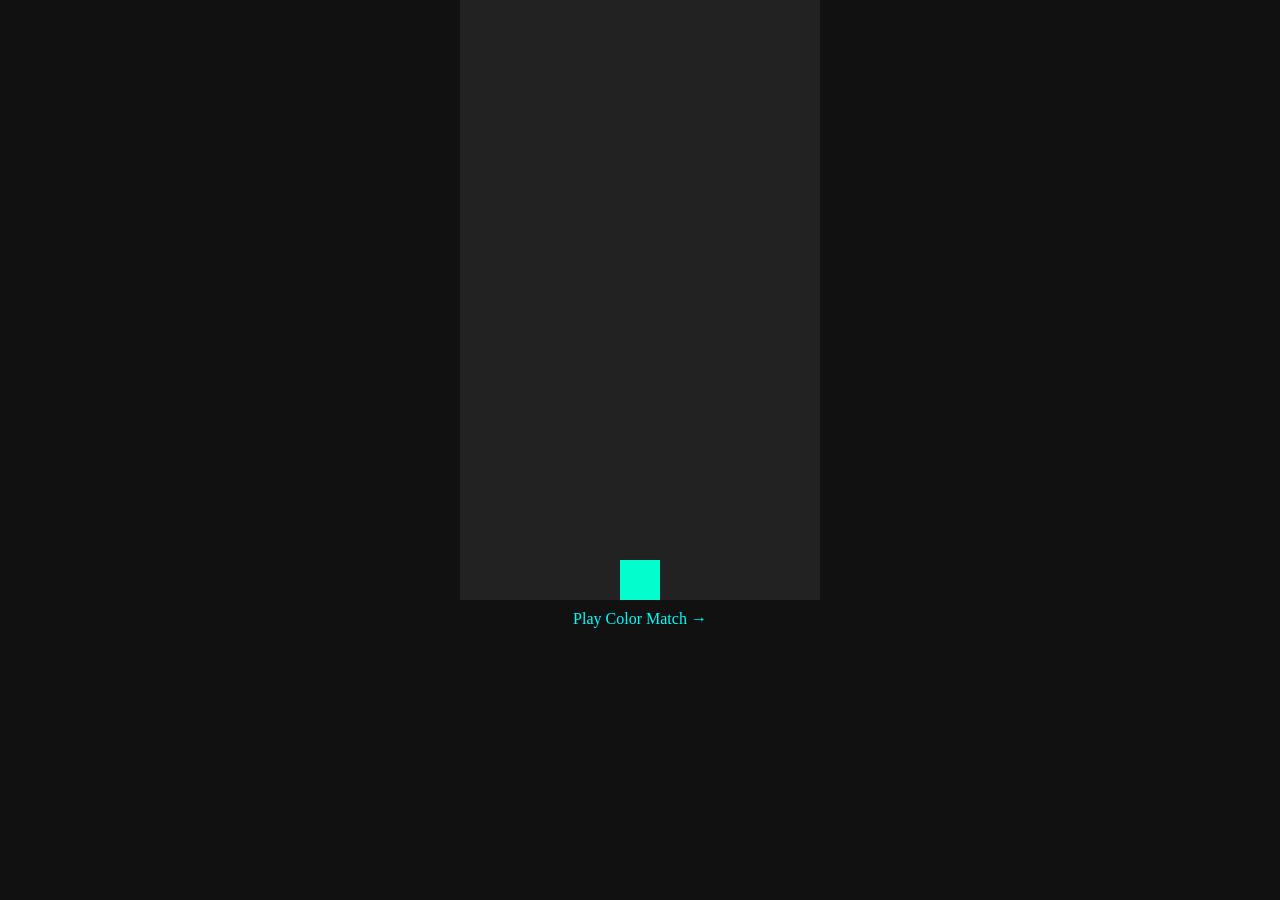
==== index.html @ d31fa73e "first commit" ====
<!DOCTYPE html>
<html>

<head>
    <title>Tap Jump Game</title>
    <style>
        body {
            margin: 0;
            overflow: hidden;
            background: #111;
        }

        canvas {
            display: block;
            margin: auto;
            background: #222;
        }
    </style>
</head>

<body>
    <canvas id="game"></canvas>
    <p style="text-align:center;color:#fff;margin:10px 0;"><a href="new.html" style="color:#0ff;text-decoration:none;">Play Color Match →</a></p>

    <script>
        const canvas = document.getElementById("game");
        const ctx = canvas.getContext("2d");

        canvas.width = 360;
        canvas.height = 600;

        let player = { x: 160, y: 500, w: 40, h: 40, dy: 0 };
        let gravity = 0.8;
        let jump = -12;
        let ground = 560;

        document.addEventListener("click", () => {
            if (player.y >= ground) player.dy = jump;
        });

        function gameLoop() {
            ctx.clearRect(0, 0, canvas.width, canvas.height);

            player.dy += gravity;
            player.y += player.dy;

            if (player.y > ground) {
                player.y = ground;
                player.dy = 0;
            }

            ctx.fillStyle = "#00ffcc";
            ctx.fillRect(player.x, player.y, player.w, player.h);

            requestAnimationFrame(gameLoop);
        }

        gameLoop();
    </script>
</body>

</html>
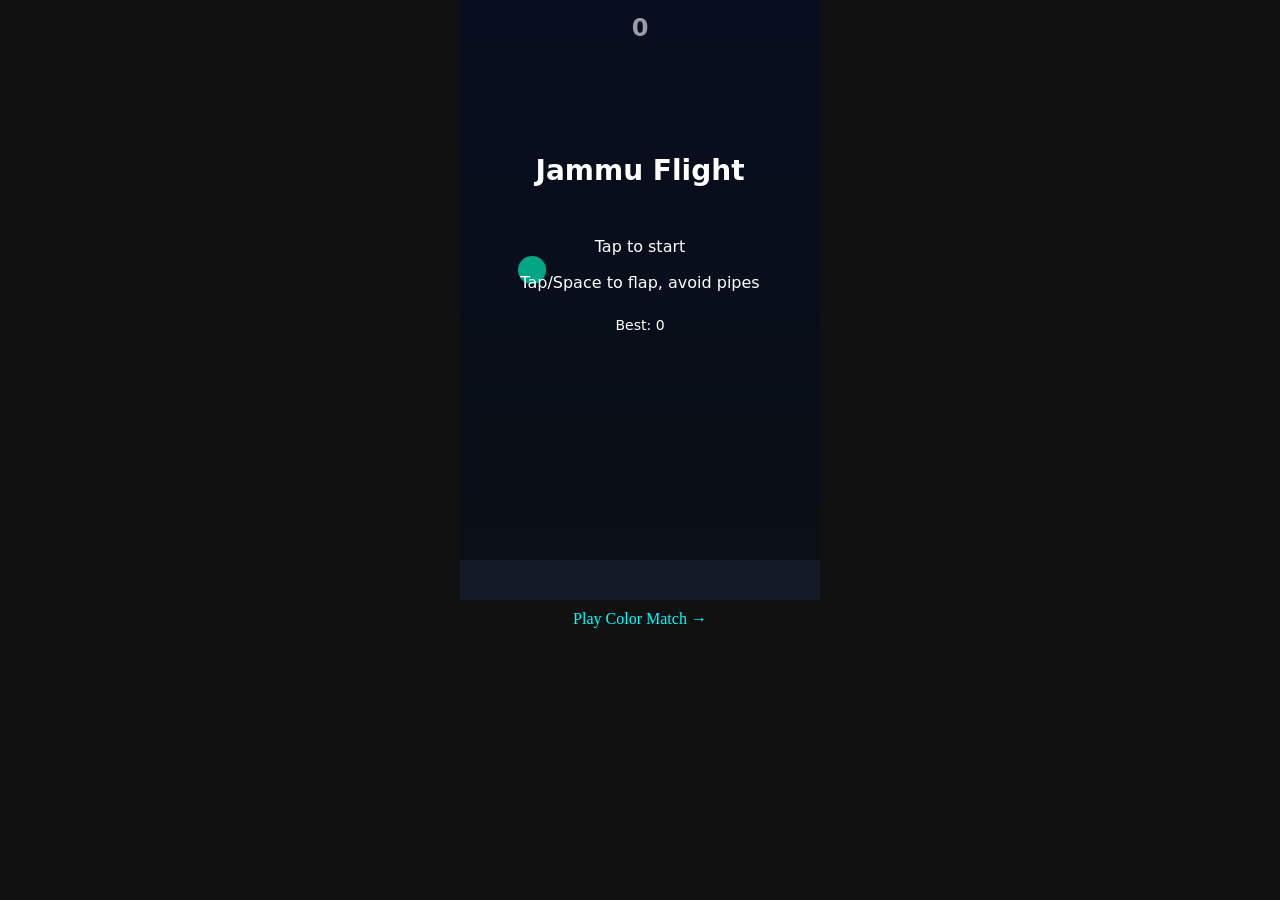
==== commit 1b5e19db: "add game" ====
--- a/index.html
+++ b/index.html
@@ -2,7 +2,7 @@
 <html>
 
 <head>
-    <title>Tap Jump Game</title>
+    <title>Jammu Flight</title>
     <style>
         body {
             margin: 0;
@@ -52,11 +52,244 @@
             ctx.fillStyle = "#00ffcc";
             ctx.fillRect(player.x, player.y, player.w, player.h);
 
-            requestAnimationFrame(gameLoop);
-        }
-
-        gameLoop();
+            void 0;
+        }
+
+        void 0;
     </script>
+<script>
+(() => {
+  const canvas = document.getElementById("game");
+  const ctx = canvas.getContext("2d");
+  canvas.width = 360;
+  canvas.height = 600;
+  let state = 'start';
+  let player, pipes, lastSpawn, spawnInterval, speed, gap, score, best, lastTime, shake, particles, pulse;
+  let ac = null, muted = false, audioReady = false;
+  function resetGame() {
+    player = { x: 72, y: canvas.height * 0.45, r: 14, vy: 0, rot: 0 };
+    pipes = [];
+    speed = 2.2;
+    gap = 160;
+    spawnInterval = 1400;
+    lastSpawn = 0;
+    score = 0;
+    best = +(localStorage.getItem('jammuBest') || 0);
+    lastTime = 0;
+    shake = 0;
+    particles = [];
+    pulse = 0;
+  }
+  function unlockAudio() {
+    if (!ac) ac = new (window.AudioContext || window.webkitAudioContext)();
+    if (ac.state === 'suspended') ac.resume();
+    audioReady = true;
+  }
+  function sfx(type) {
+    if (!audioReady || muted) return;
+    const t = ac.currentTime;
+    const o = ac.createOscillator();
+    const g = ac.createGain();
+    let f = 440, dur = 0.09, curve = 'sine';
+    if (type === 'flap') { f = 700; dur = 0.06; curve = 'triangle'; }
+    else if (type === 'score') { f = 950; dur = 0.07; curve = 'square'; }
+    else if (type === 'hit') { f = 160; dur = 0.2; curve = 'sawtooth'; }
+    o.type = curve;
+    o.frequency.setValueAtTime(f, t);
+    g.gain.setValueAtTime(0.0001, t);
+    g.gain.exponentialRampToValueAtTime(0.3, t + 0.01);
+    g.gain.exponentialRampToValueAtTime(0.0001, t + dur);
+    o.connect(g); g.connect(ac.destination);
+    o.start(t); o.stop(t + dur + 0.02);
+  }
+  function spawnPipe() {
+    const margin = 40;
+    const range = canvas.height - margin * 2 - gap;
+    const gapY = margin + Math.random() * range + gap / 2;
+    const w = 56;
+    pipes.push({ x: canvas.width + 20, w, gapY, gap, passed: false });
+  }
+  function addParticles(x, y, color) {
+    for (let i = 0; i < 8; i++) {
+      const a = Math.random() * Math.PI * 2;
+      const s = 1 + Math.random() * 2.2;
+      particles.push({ x, y, vx: Math.cos(a) * s, vy: Math.sin(a) * s, life: 1, color });
+    }
+  }
+  function collides(p, pipe) {
+    const px1 = pipe.x, px2 = pipe.x + pipe.w;
+    const topY = pipe.gapY - pipe.gap / 2;
+    const botY = pipe.gapY + pipe.gap / 2;
+    const cx = p.x, cy = p.y, r = p.r;
+    if (cx + r < px1 || cx - r > px2) return false;
+    if (cy - r < topY) return true;
+    if (cy + r > botY) return true;
+    return false;
+  }
+  function drawRoundedRect(x, y, w, h, r) {
+    ctx.beginPath();
+    ctx.moveTo(x + r, y);
+    ctx.arcTo(x + w, y, x + w, y + h, r);
+    ctx.arcTo(x + w, y + h, x, y + h, r);
+    ctx.arcTo(x, y + h, x, y, r);
+    ctx.arcTo(x, y, x + w, y, r);
+    ctx.closePath();
+    ctx.fill();
+  }
+  function update(dt) {
+    const k = dt / 16.6667;
+    if (state === 'play') {
+      player.vy += 0.4 * k;
+      player.y += player.vy * k;
+      player.rot = Math.max(-0.6, Math.min(1.0, player.vy * 0.06));
+      for (let i = pipes.length - 1; i >= 0; i--) {
+        const pipe = pipes[i];
+        pipe.x -= speed * k;
+        if (!pipe.passed && pipe.x + pipe.w < player.x) {
+          pipe.passed = true;
+          score += 1;
+          sfx('score');
+          addParticles(player.x + player.r + 2, player.y, '#0ff');
+        }
+        if (pipe.x + pipe.w < -10) pipes.splice(i, 1);
+        if (collides(player, pipe)) {
+          state = 'over';
+          shake = 10;
+          sfx('hit');
+          if (score > best) { best = score; localStorage.setItem('jammuBest', best); }
+        }
+      }
+      lastSpawn += dt;
+      if (lastSpawn > spawnInterval) { lastSpawn = 0; spawnPipe(); }
+      speed += 0.0008 * dt;
+      if (gap > 110) gap -= 0.002 * dt;
+      const ground = canvas.height - 40;
+      if (player.y + player.r > ground || player.y - player.r < 0) {
+        state = 'over';
+        shake = 10;
+        sfx('hit');
+        if (score > best) { best = score; localStorage.setItem('jammuBest', best); }
+      }
+    }
+    for (let i = particles.length - 1; i >= 0; i--) {
+      const p = particles[i];
+      p.x += p.vx * k; p.y += p.vy * k; p.vy += 0.03 * k; p.life -= 0.02 * k;
+      if (p.life <= 0) particles.splice(i, 1);
+    }
+    pulse = Math.max(0, pulse - 0.05 * k);
+    if (shake > 0) shake -= 0.6 * k;
+  }
+  function draw() {
+    const g = ctx.createLinearGradient(0, 0, 0, canvas.height);
+    g.addColorStop(0, '#0b1530');
+    g.addColorStop(1, '#101820');
+    ctx.fillStyle = g;
+    ctx.fillRect(0, 0, canvas.width, canvas.height);
+    const ground = canvas.height - 40;
+    ctx.fillStyle = '#1e2a3a';
+    ctx.fillRect(0, ground, canvas.width, 40);
+    ctx.save();
+    if (shake > 0) {
+      ctx.translate((Math.random() - 0.5) * shake, (Math.random() - 0.5) * shake);
+    }
+    for (const pipe of pipes) {
+      ctx.fillStyle = '#2ecc71';
+      const topY = 0;
+      const topH = pipe.gapY - pipe.gap / 2;
+      drawRoundedRect(pipe.x, topY, pipe.w, topH, 6);
+      const botY = pipe.gapY + pipe.gap / 2;
+      drawRoundedRect(pipe.x, botY, pipe.w, canvas.height - botY - 40, 6);
+      ctx.fillStyle = '#27ae60';
+      ctx.fillRect(pipe.x, topH - 10, pipe.w, 10);
+      ctx.fillRect(pipe.x, botY, pipe.w, 10);
+    }
+    for (const p of particles) {
+      ctx.globalAlpha = Math.max(0, p.life);
+      ctx.fillStyle = p.color || '#0ff';
+      ctx.beginPath();
+      ctx.arc(p.x, p.y, 2 + 2 * p.life, 0, Math.PI * 2);
+      ctx.fill();
+      ctx.globalAlpha = 1;
+    }
+    ctx.save();
+    ctx.translate(player.x, player.y);
+    ctx.rotate(player.rot);
+    const pr = player.r * (1 + pulse * 0.15);
+    ctx.fillStyle = '#00ffcc';
+    ctx.beginPath();
+    ctx.arc(0, 0, pr, 0, Math.PI * 2);
+    ctx.fill();
+    ctx.restore();
+    ctx.restore();
+    ctx.fillStyle = '#e9f0ff';
+    ctx.font = '700 24px system-ui, Arial, sans-serif';
+    ctx.textAlign = 'center';
+    ctx.fillText(String(score), canvas.width / 2, 36);
+    if (state === 'start') {
+      ctx.fillStyle = 'rgba(0,0,0,0.35)';
+      ctx.fillRect(0, 0, canvas.width, canvas.height);
+      ctx.fillStyle = '#fff';
+      ctx.font = '700 28px system-ui, Arial, sans-serif';
+      ctx.fillText('Jammu Flight', canvas.width / 2, canvas.height * 0.3);
+      ctx.font = '500 16px system-ui, Arial, sans-serif';
+      ctx.fillText('Tap to start', canvas.width / 2, canvas.height * 0.42);
+      ctx.fillText('Tap/Space to flap, avoid pipes', canvas.width / 2, canvas.height * 0.48);
+      ctx.font = '500 14px system-ui, Arial, sans-serif';
+      ctx.fillText('Best: ' + (localStorage.getItem('jammuBest') || 0), canvas.width / 2, canvas.height * 0.55);
+    } else if (state === 'over') {
+      ctx.fillStyle = 'rgba(0,0,0,0.45)';
+      ctx.fillRect(0, 0, canvas.width, canvas.height);
+      ctx.fillStyle = '#fff';
+      ctx.font = '700 28px system-ui, Arial, sans-serif';
+      ctx.fillText('Game Over', canvas.width / 2, canvas.height * 0.35);
+      ctx.font = '600 18px system-ui, Arial, sans-serif';
+      ctx.fillText('Score: ' + score + '   Best: ' + best, canvas.width / 2, canvas.height * 0.45);
+      ctx.font = '500 16px system-ui, Arial, sans-serif';
+      ctx.fillText('Tap to restart', canvas.width / 2, canvas.height * 0.54);
+    }
+  }
+  function flap() {
+    if (state === 'start') { startGame(); return; }
+    if (state !== 'play') return;
+    player.vy = -7.8;
+    player.rot = -0.5;
+    pulse = 1;
+    addParticles(player.x - player.r - 2, player.y, '#00ffcc');
+    sfx('flap');
+  }
+  function startGame() {
+    unlockAudio();
+    resetGame();
+    state = 'play';
+    lastTime = performance.now();
+  }
+  function restart() {
+    resetGame();
+    state = 'start';
+  }
+  function onPointer() {
+    if (state === 'start') { startGame(); return; }
+    if (state === 'play') { flap(); return; }
+    if (state === 'over') { restart(); return; }
+  }
+  document.addEventListener('pointerdown', onPointer);
+  document.addEventListener('keydown', (e) => {
+    if (e.code === 'Space' || e.code === 'ArrowUp') { e.preventDefault(); onPointer(); }
+    if (e.key.toLowerCase() === 'm') { muted = !muted; }
+  });
+  resetGame();
+  function loop(t) {
+    if (!lastTime) lastTime = t;
+    const dt = Math.min(50, t - lastTime);
+    lastTime = t;
+    update(dt);
+    draw();
+    requestAnimationFrame(loop);
+  }
+  requestAnimationFrame(loop);
+})();
+</script>
 </body>
 
-</html>+</html>
+
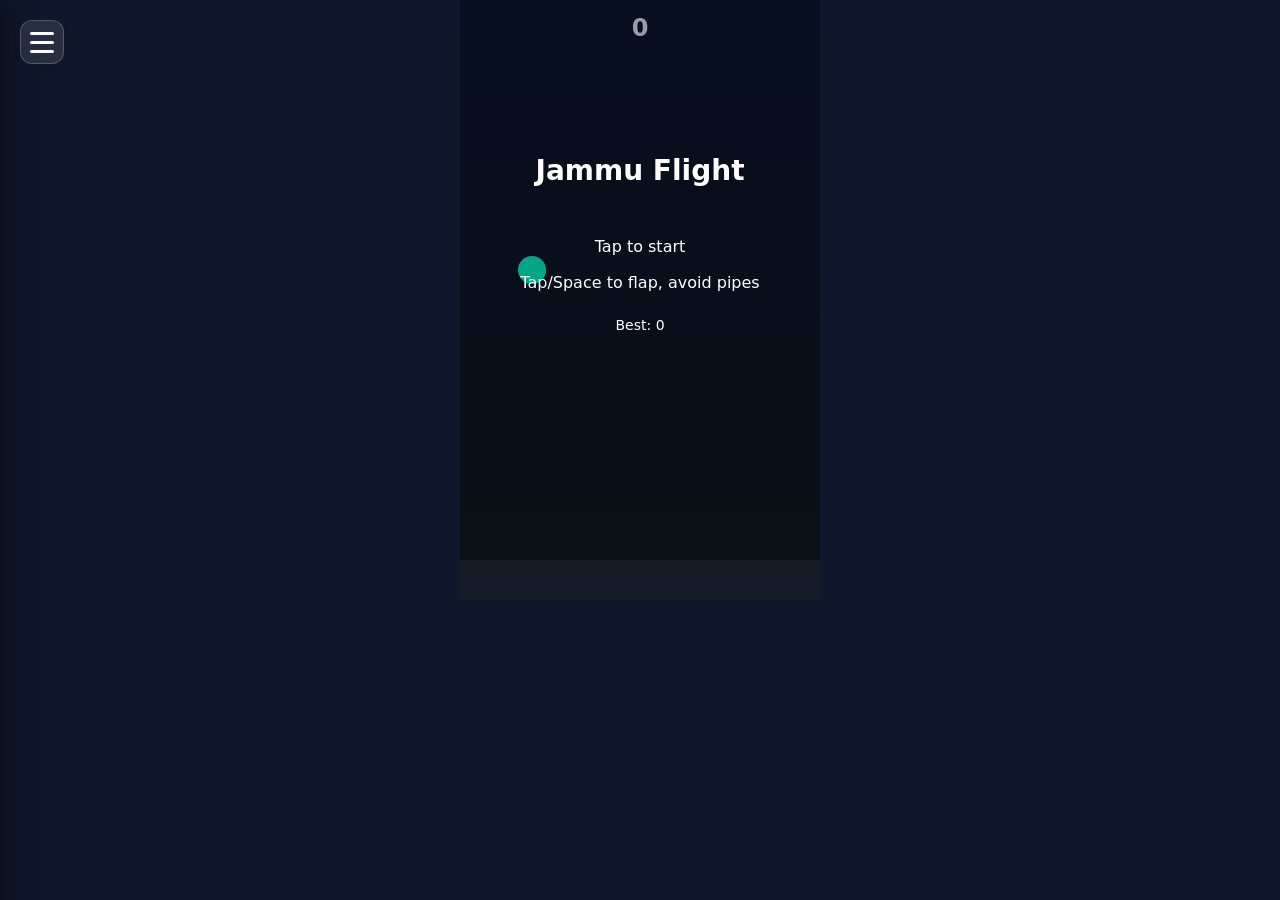
==== commit 6bab9b28: "add more game" ====
--- a/index.html
+++ b/index.html
@@ -2,294 +2,293 @@
 <html>
 
 <head>
-    <title>Jammu Flight</title>
-    <style>
-        body {
-            margin: 0;
-            overflow: hidden;
-            background: #111;
-        }
-
-        canvas {
-            display: block;
-            margin: auto;
-            background: #222;
-        }
-    </style>
+  <title>Jammu Flight</title>
+  <style>
+    body {
+      margin: 0;
+      overflow: hidden;
+      background: #111;
+    }
+
+    canvas {
+      display: block;
+      margin: auto;
+      background: #222;
+    }
+  </style>
 </head>
 
 <body>
-    <canvas id="game"></canvas>
-    <p style="text-align:center;color:#fff;margin:10px 0;"><a href="new.html" style="color:#0ff;text-decoration:none;">Play Color Match →</a></p>
-
-    <script>
-        const canvas = document.getElementById("game");
-        const ctx = canvas.getContext("2d");
-
-        canvas.width = 360;
-        canvas.height = 600;
-
-        let player = { x: 160, y: 500, w: 40, h: 40, dy: 0 };
-        let gravity = 0.8;
-        let jump = -12;
-        let ground = 560;
-
-        document.addEventListener("click", () => {
-            if (player.y >= ground) player.dy = jump;
-        });
-
-        function gameLoop() {
-            ctx.clearRect(0, 0, canvas.width, canvas.height);
-
-            player.dy += gravity;
-            player.y += player.dy;
-
-            if (player.y > ground) {
-                player.y = ground;
-                player.dy = 0;
+  <canvas id="game"></canvas>
+  <script src="menu.js"></script>
+
+  <script>
+    const canvas = document.getElementById("game");
+    const ctx = canvas.getContext("2d");
+
+    canvas.width = 360;
+    canvas.height = 600;
+
+    let player = { x: 160, y: 500, w: 40, h: 40, dy: 0 };
+    let gravity = 0.8;
+    let jump = -12;
+    let ground = 560;
+
+    document.addEventListener("click", () => {
+      if (player.y >= ground) player.dy = jump;
+    });
+
+    function gameLoop() {
+      ctx.clearRect(0, 0, canvas.width, canvas.height);
+
+      player.dy += gravity;
+      player.y += player.dy;
+
+      if (player.y > ground) {
+        player.y = ground;
+        player.dy = 0;
+      }
+
+      ctx.fillStyle = "#00ffcc";
+      ctx.fillRect(player.x, player.y, player.w, player.h);
+
+      void 0;
+    }
+
+    void 0;
+  </script>
+  <script>
+    (() => {
+      const canvas = document.getElementById("game");
+      const ctx = canvas.getContext("2d");
+      canvas.width = 360;
+      canvas.height = 600;
+      let state = 'start';
+      let player, pipes, lastSpawn, spawnInterval, speed, gap, score, best, lastTime, shake, particles, pulse;
+      let ac = null, muted = false, audioReady = false;
+      function resetGame() {
+        player = { x: 72, y: canvas.height * 0.45, r: 14, vy: 0, rot: 0 };
+        pipes = [];
+        speed = 2.2;
+        gap = 160;
+        spawnInterval = 1400;
+        lastSpawn = 0;
+        score = 0;
+        best = +(localStorage.getItem('jammuBest') || 0);
+        lastTime = 0;
+        shake = 0;
+        particles = [];
+        pulse = 0;
+      }
+      function unlockAudio() {
+        if (!ac) ac = new (window.AudioContext || window.webkitAudioContext)();
+        if (ac.state === 'suspended') ac.resume();
+        audioReady = true;
+      }
+      function sfx(type) {
+        if (!audioReady || muted) return;
+        const t = ac.currentTime;
+        const o = ac.createOscillator();
+        const g = ac.createGain();
+        let f = 440, dur = 0.09, curve = 'sine';
+        if (type === 'flap') { f = 700; dur = 0.06; curve = 'triangle'; }
+        else if (type === 'score') { f = 950; dur = 0.07; curve = 'square'; }
+        else if (type === 'hit') { f = 160; dur = 0.2; curve = 'sawtooth'; }
+        o.type = curve;
+        o.frequency.setValueAtTime(f, t);
+        g.gain.setValueAtTime(0.0001, t);
+        g.gain.exponentialRampToValueAtTime(0.3, t + 0.01);
+        g.gain.exponentialRampToValueAtTime(0.0001, t + dur);
+        o.connect(g); g.connect(ac.destination);
+        o.start(t); o.stop(t + dur + 0.02);
+      }
+      function spawnPipe() {
+        const margin = 40;
+        const range = canvas.height - margin * 2 - gap;
+        const gapY = margin + Math.random() * range + gap / 2;
+        const w = 56;
+        pipes.push({ x: canvas.width + 20, w, gapY, gap, passed: false });
+      }
+      function addParticles(x, y, color) {
+        for (let i = 0; i < 8; i++) {
+          const a = Math.random() * Math.PI * 2;
+          const s = 1 + Math.random() * 2.2;
+          particles.push({ x, y, vx: Math.cos(a) * s, vy: Math.sin(a) * s, life: 1, color });
+        }
+      }
+      function collides(p, pipe) {
+        const px1 = pipe.x, px2 = pipe.x + pipe.w;
+        const topY = pipe.gapY - pipe.gap / 2;
+        const botY = pipe.gapY + pipe.gap / 2;
+        const cx = p.x, cy = p.y, r = p.r;
+        if (cx + r < px1 || cx - r > px2) return false;
+        if (cy - r < topY) return true;
+        if (cy + r > botY) return true;
+        return false;
+      }
+      function drawRoundedRect(x, y, w, h, r) {
+        ctx.beginPath();
+        ctx.moveTo(x + r, y);
+        ctx.arcTo(x + w, y, x + w, y + h, r);
+        ctx.arcTo(x + w, y + h, x, y + h, r);
+        ctx.arcTo(x, y + h, x, y, r);
+        ctx.arcTo(x, y, x + w, y, r);
+        ctx.closePath();
+        ctx.fill();
+      }
+      function update(dt) {
+        const k = dt / 16.6667;
+        if (state === 'play') {
+          player.vy += 0.4 * k;
+          player.y += player.vy * k;
+          player.rot = Math.max(-0.6, Math.min(1.0, player.vy * 0.06));
+          for (let i = pipes.length - 1; i >= 0; i--) {
+            const pipe = pipes[i];
+            pipe.x -= speed * k;
+            if (!pipe.passed && pipe.x + pipe.w < player.x) {
+              pipe.passed = true;
+              score += 1;
+              sfx('score');
+              addParticles(player.x + player.r + 2, player.y, '#0ff');
             }
-
-            ctx.fillStyle = "#00ffcc";
-            ctx.fillRect(player.x, player.y, player.w, player.h);
-
-            void 0;
-        }
-
-        void 0;
-    </script>
-<script>
-(() => {
-  const canvas = document.getElementById("game");
-  const ctx = canvas.getContext("2d");
-  canvas.width = 360;
-  canvas.height = 600;
-  let state = 'start';
-  let player, pipes, lastSpawn, spawnInterval, speed, gap, score, best, lastTime, shake, particles, pulse;
-  let ac = null, muted = false, audioReady = false;
-  function resetGame() {
-    player = { x: 72, y: canvas.height * 0.45, r: 14, vy: 0, rot: 0 };
-    pipes = [];
-    speed = 2.2;
-    gap = 160;
-    spawnInterval = 1400;
-    lastSpawn = 0;
-    score = 0;
-    best = +(localStorage.getItem('jammuBest') || 0);
-    lastTime = 0;
-    shake = 0;
-    particles = [];
-    pulse = 0;
-  }
-  function unlockAudio() {
-    if (!ac) ac = new (window.AudioContext || window.webkitAudioContext)();
-    if (ac.state === 'suspended') ac.resume();
-    audioReady = true;
-  }
-  function sfx(type) {
-    if (!audioReady || muted) return;
-    const t = ac.currentTime;
-    const o = ac.createOscillator();
-    const g = ac.createGain();
-    let f = 440, dur = 0.09, curve = 'sine';
-    if (type === 'flap') { f = 700; dur = 0.06; curve = 'triangle'; }
-    else if (type === 'score') { f = 950; dur = 0.07; curve = 'square'; }
-    else if (type === 'hit') { f = 160; dur = 0.2; curve = 'sawtooth'; }
-    o.type = curve;
-    o.frequency.setValueAtTime(f, t);
-    g.gain.setValueAtTime(0.0001, t);
-    g.gain.exponentialRampToValueAtTime(0.3, t + 0.01);
-    g.gain.exponentialRampToValueAtTime(0.0001, t + dur);
-    o.connect(g); g.connect(ac.destination);
-    o.start(t); o.stop(t + dur + 0.02);
-  }
-  function spawnPipe() {
-    const margin = 40;
-    const range = canvas.height - margin * 2 - gap;
-    const gapY = margin + Math.random() * range + gap / 2;
-    const w = 56;
-    pipes.push({ x: canvas.width + 20, w, gapY, gap, passed: false });
-  }
-  function addParticles(x, y, color) {
-    for (let i = 0; i < 8; i++) {
-      const a = Math.random() * Math.PI * 2;
-      const s = 1 + Math.random() * 2.2;
-      particles.push({ x, y, vx: Math.cos(a) * s, vy: Math.sin(a) * s, life: 1, color });
-    }
-  }
-  function collides(p, pipe) {
-    const px1 = pipe.x, px2 = pipe.x + pipe.w;
-    const topY = pipe.gapY - pipe.gap / 2;
-    const botY = pipe.gapY + pipe.gap / 2;
-    const cx = p.x, cy = p.y, r = p.r;
-    if (cx + r < px1 || cx - r > px2) return false;
-    if (cy - r < topY) return true;
-    if (cy + r > botY) return true;
-    return false;
-  }
-  function drawRoundedRect(x, y, w, h, r) {
-    ctx.beginPath();
-    ctx.moveTo(x + r, y);
-    ctx.arcTo(x + w, y, x + w, y + h, r);
-    ctx.arcTo(x + w, y + h, x, y + h, r);
-    ctx.arcTo(x, y + h, x, y, r);
-    ctx.arcTo(x, y, x + w, y, r);
-    ctx.closePath();
-    ctx.fill();
-  }
-  function update(dt) {
-    const k = dt / 16.6667;
-    if (state === 'play') {
-      player.vy += 0.4 * k;
-      player.y += player.vy * k;
-      player.rot = Math.max(-0.6, Math.min(1.0, player.vy * 0.06));
-      for (let i = pipes.length - 1; i >= 0; i--) {
-        const pipe = pipes[i];
-        pipe.x -= speed * k;
-        if (!pipe.passed && pipe.x + pipe.w < player.x) {
-          pipe.passed = true;
-          score += 1;
-          sfx('score');
-          addParticles(player.x + player.r + 2, player.y, '#0ff');
-        }
-        if (pipe.x + pipe.w < -10) pipes.splice(i, 1);
-        if (collides(player, pipe)) {
-          state = 'over';
-          shake = 10;
-          sfx('hit');
-          if (score > best) { best = score; localStorage.setItem('jammuBest', best); }
-        }
-      }
-      lastSpawn += dt;
-      if (lastSpawn > spawnInterval) { lastSpawn = 0; spawnPipe(); }
-      speed += 0.0008 * dt;
-      if (gap > 110) gap -= 0.002 * dt;
-      const ground = canvas.height - 40;
-      if (player.y + player.r > ground || player.y - player.r < 0) {
-        state = 'over';
-        shake = 10;
-        sfx('hit');
-        if (score > best) { best = score; localStorage.setItem('jammuBest', best); }
-      }
-    }
-    for (let i = particles.length - 1; i >= 0; i--) {
-      const p = particles[i];
-      p.x += p.vx * k; p.y += p.vy * k; p.vy += 0.03 * k; p.life -= 0.02 * k;
-      if (p.life <= 0) particles.splice(i, 1);
-    }
-    pulse = Math.max(0, pulse - 0.05 * k);
-    if (shake > 0) shake -= 0.6 * k;
-  }
-  function draw() {
-    const g = ctx.createLinearGradient(0, 0, 0, canvas.height);
-    g.addColorStop(0, '#0b1530');
-    g.addColorStop(1, '#101820');
-    ctx.fillStyle = g;
-    ctx.fillRect(0, 0, canvas.width, canvas.height);
-    const ground = canvas.height - 40;
-    ctx.fillStyle = '#1e2a3a';
-    ctx.fillRect(0, ground, canvas.width, 40);
-    ctx.save();
-    if (shake > 0) {
-      ctx.translate((Math.random() - 0.5) * shake, (Math.random() - 0.5) * shake);
-    }
-    for (const pipe of pipes) {
-      ctx.fillStyle = '#2ecc71';
-      const topY = 0;
-      const topH = pipe.gapY - pipe.gap / 2;
-      drawRoundedRect(pipe.x, topY, pipe.w, topH, 6);
-      const botY = pipe.gapY + pipe.gap / 2;
-      drawRoundedRect(pipe.x, botY, pipe.w, canvas.height - botY - 40, 6);
-      ctx.fillStyle = '#27ae60';
-      ctx.fillRect(pipe.x, topH - 10, pipe.w, 10);
-      ctx.fillRect(pipe.x, botY, pipe.w, 10);
-    }
-    for (const p of particles) {
-      ctx.globalAlpha = Math.max(0, p.life);
-      ctx.fillStyle = p.color || '#0ff';
-      ctx.beginPath();
-      ctx.arc(p.x, p.y, 2 + 2 * p.life, 0, Math.PI * 2);
-      ctx.fill();
-      ctx.globalAlpha = 1;
-    }
-    ctx.save();
-    ctx.translate(player.x, player.y);
-    ctx.rotate(player.rot);
-    const pr = player.r * (1 + pulse * 0.15);
-    ctx.fillStyle = '#00ffcc';
-    ctx.beginPath();
-    ctx.arc(0, 0, pr, 0, Math.PI * 2);
-    ctx.fill();
-    ctx.restore();
-    ctx.restore();
-    ctx.fillStyle = '#e9f0ff';
-    ctx.font = '700 24px system-ui, Arial, sans-serif';
-    ctx.textAlign = 'center';
-    ctx.fillText(String(score), canvas.width / 2, 36);
-    if (state === 'start') {
-      ctx.fillStyle = 'rgba(0,0,0,0.35)';
-      ctx.fillRect(0, 0, canvas.width, canvas.height);
-      ctx.fillStyle = '#fff';
-      ctx.font = '700 28px system-ui, Arial, sans-serif';
-      ctx.fillText('Jammu Flight', canvas.width / 2, canvas.height * 0.3);
-      ctx.font = '500 16px system-ui, Arial, sans-serif';
-      ctx.fillText('Tap to start', canvas.width / 2, canvas.height * 0.42);
-      ctx.fillText('Tap/Space to flap, avoid pipes', canvas.width / 2, canvas.height * 0.48);
-      ctx.font = '500 14px system-ui, Arial, sans-serif';
-      ctx.fillText('Best: ' + (localStorage.getItem('jammuBest') || 0), canvas.width / 2, canvas.height * 0.55);
-    } else if (state === 'over') {
-      ctx.fillStyle = 'rgba(0,0,0,0.45)';
-      ctx.fillRect(0, 0, canvas.width, canvas.height);
-      ctx.fillStyle = '#fff';
-      ctx.font = '700 28px system-ui, Arial, sans-serif';
-      ctx.fillText('Game Over', canvas.width / 2, canvas.height * 0.35);
-      ctx.font = '600 18px system-ui, Arial, sans-serif';
-      ctx.fillText('Score: ' + score + '   Best: ' + best, canvas.width / 2, canvas.height * 0.45);
-      ctx.font = '500 16px system-ui, Arial, sans-serif';
-      ctx.fillText('Tap to restart', canvas.width / 2, canvas.height * 0.54);
-    }
-  }
-  function flap() {
-    if (state === 'start') { startGame(); return; }
-    if (state !== 'play') return;
-    player.vy = -7.8;
-    player.rot = -0.5;
-    pulse = 1;
-    addParticles(player.x - player.r - 2, player.y, '#00ffcc');
-    sfx('flap');
-  }
-  function startGame() {
-    unlockAudio();
-    resetGame();
-    state = 'play';
-    lastTime = performance.now();
-  }
-  function restart() {
-    resetGame();
-    state = 'start';
-  }
-  function onPointer() {
-    if (state === 'start') { startGame(); return; }
-    if (state === 'play') { flap(); return; }
-    if (state === 'over') { restart(); return; }
-  }
-  document.addEventListener('pointerdown', onPointer);
-  document.addEventListener('keydown', (e) => {
-    if (e.code === 'Space' || e.code === 'ArrowUp') { e.preventDefault(); onPointer(); }
-    if (e.key.toLowerCase() === 'm') { muted = !muted; }
-  });
-  resetGame();
-  function loop(t) {
-    if (!lastTime) lastTime = t;
-    const dt = Math.min(50, t - lastTime);
-    lastTime = t;
-    update(dt);
-    draw();
-    requestAnimationFrame(loop);
-  }
-  requestAnimationFrame(loop);
-})();
-</script>
+            if (pipe.x + pipe.w < -10) pipes.splice(i, 1);
+            if (collides(player, pipe)) {
+              state = 'over';
+              shake = 10;
+              sfx('hit');
+              if (score > best) { best = score; localStorage.setItem('jammuBest', best); }
+            }
+          }
+          lastSpawn += dt;
+          if (lastSpawn > spawnInterval) { lastSpawn = 0; spawnPipe(); }
+          speed += 0.0008 * dt;
+          if (gap > 110) gap -= 0.002 * dt;
+          const ground = canvas.height - 40;
+          if (player.y + player.r > ground || player.y - player.r < 0) {
+            state = 'over';
+            shake = 10;
+            sfx('hit');
+            if (score > best) { best = score; localStorage.setItem('jammuBest', best); }
+          }
+        }
+        for (let i = particles.length - 1; i >= 0; i--) {
+          const p = particles[i];
+          p.x += p.vx * k; p.y += p.vy * k; p.vy += 0.03 * k; p.life -= 0.02 * k;
+          if (p.life <= 0) particles.splice(i, 1);
+        }
+        pulse = Math.max(0, pulse - 0.05 * k);
+        if (shake > 0) shake -= 0.6 * k;
+      }
+      function draw() {
+        const g = ctx.createLinearGradient(0, 0, 0, canvas.height);
+        g.addColorStop(0, '#0b1530');
+        g.addColorStop(1, '#101820');
+        ctx.fillStyle = g;
+        ctx.fillRect(0, 0, canvas.width, canvas.height);
+        const ground = canvas.height - 40;
+        ctx.fillStyle = '#1e2a3a';
+        ctx.fillRect(0, ground, canvas.width, 40);
+        ctx.save();
+        if (shake > 0) {
+          ctx.translate((Math.random() - 0.5) * shake, (Math.random() - 0.5) * shake);
+        }
+        for (const pipe of pipes) {
+          ctx.fillStyle = '#2ecc71';
+          const topY = 0;
+          const topH = pipe.gapY - pipe.gap / 2;
+          drawRoundedRect(pipe.x, topY, pipe.w, topH, 6);
+          const botY = pipe.gapY + pipe.gap / 2;
+          drawRoundedRect(pipe.x, botY, pipe.w, canvas.height - botY - 40, 6);
+          ctx.fillStyle = '#27ae60';
+          ctx.fillRect(pipe.x, topH - 10, pipe.w, 10);
+          ctx.fillRect(pipe.x, botY, pipe.w, 10);
+        }
+        for (const p of particles) {
+          ctx.globalAlpha = Math.max(0, p.life);
+          ctx.fillStyle = p.color || '#0ff';
+          ctx.beginPath();
+          ctx.arc(p.x, p.y, 2 + 2 * p.life, 0, Math.PI * 2);
+          ctx.fill();
+          ctx.globalAlpha = 1;
+        }
+        ctx.save();
+        ctx.translate(player.x, player.y);
+        ctx.rotate(player.rot);
+        const pr = player.r * (1 + pulse * 0.15);
+        ctx.fillStyle = '#00ffcc';
+        ctx.beginPath();
+        ctx.arc(0, 0, pr, 0, Math.PI * 2);
+        ctx.fill();
+        ctx.restore();
+        ctx.restore();
+        ctx.fillStyle = '#e9f0ff';
+        ctx.font = '700 24px system-ui, Arial, sans-serif';
+        ctx.textAlign = 'center';
+        ctx.fillText(String(score), canvas.width / 2, 36);
+        if (state === 'start') {
+          ctx.fillStyle = 'rgba(0,0,0,0.35)';
+          ctx.fillRect(0, 0, canvas.width, canvas.height);
+          ctx.fillStyle = '#fff';
+          ctx.font = '700 28px system-ui, Arial, sans-serif';
+          ctx.fillText('Jammu Flight', canvas.width / 2, canvas.height * 0.3);
+          ctx.font = '500 16px system-ui, Arial, sans-serif';
+          ctx.fillText('Tap to start', canvas.width / 2, canvas.height * 0.42);
+          ctx.fillText('Tap/Space to flap, avoid pipes', canvas.width / 2, canvas.height * 0.48);
+          ctx.font = '500 14px system-ui, Arial, sans-serif';
+          ctx.fillText('Best: ' + (localStorage.getItem('jammuBest') || 0), canvas.width / 2, canvas.height * 0.55);
+        } else if (state === 'over') {
+          ctx.fillStyle = 'rgba(0,0,0,0.45)';
+          ctx.fillRect(0, 0, canvas.width, canvas.height);
+          ctx.fillStyle = '#fff';
+          ctx.font = '700 28px system-ui, Arial, sans-serif';
+          ctx.fillText('Game Over', canvas.width / 2, canvas.height * 0.35);
+          ctx.font = '600 18px system-ui, Arial, sans-serif';
+          ctx.fillText('Score: ' + score + '   Best: ' + best, canvas.width / 2, canvas.height * 0.45);
+          ctx.font = '500 16px system-ui, Arial, sans-serif';
+          ctx.fillText('Tap to restart', canvas.width / 2, canvas.height * 0.54);
+        }
+      }
+      function flap() {
+        if (state === 'start') { startGame(); return; }
+        if (state !== 'play') return;
+        player.vy = -7.8;
+        player.rot = -0.5;
+        pulse = 1;
+        addParticles(player.x - player.r - 2, player.y, '#00ffcc');
+        sfx('flap');
+      }
+      function startGame() {
+        unlockAudio();
+        resetGame();
+        state = 'play';
+        lastTime = performance.now();
+      }
+      function restart() {
+        resetGame();
+        state = 'start';
+      }
+      function onPointer() {
+        if (state === 'start') { startGame(); return; }
+        if (state === 'play') { flap(); return; }
+        if (state === 'over') { restart(); return; }
+      }
+      document.addEventListener('pointerdown', onPointer);
+      document.addEventListener('keydown', (e) => {
+        if (e.code === 'Space' || e.code === 'ArrowUp') { e.preventDefault(); onPointer(); }
+        if (e.key.toLowerCase() === 'm') { muted = !muted; }
+      });
+      resetGame();
+      function loop(t) {
+        if (!lastTime) lastTime = t;
+        const dt = Math.min(50, t - lastTime);
+        lastTime = t;
+        update(dt);
+        draw();
+        requestAnimationFrame(loop);
+      }
+      requestAnimationFrame(loop);
+    })();
+  </script>
 </body>
 
-</html>
-
+</html>
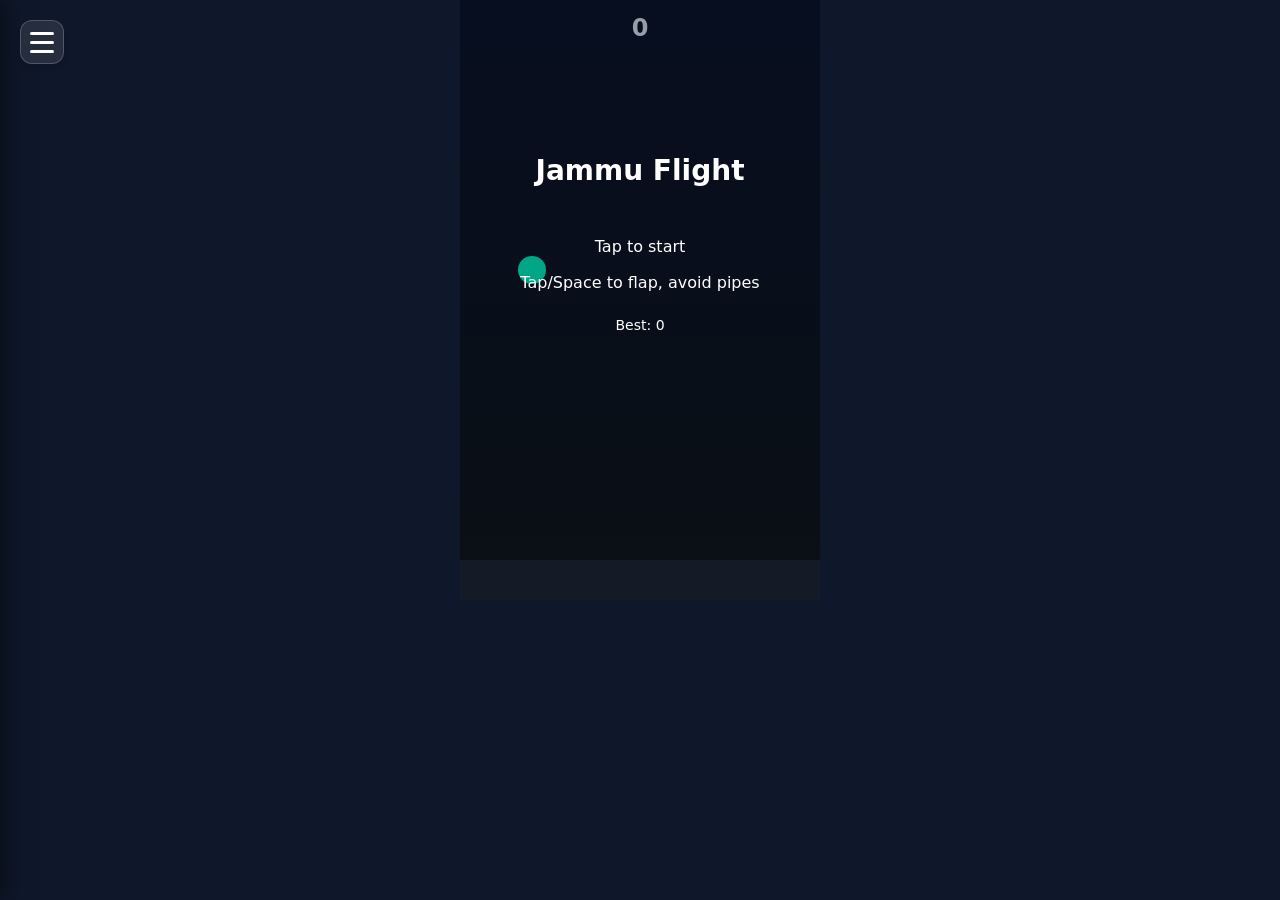
==== commit dde565db: "responsive UI" ====
--- a/index.html
+++ b/index.html
@@ -2,18 +2,25 @@
 <html>
 
 <head>
+  <meta charset="UTF-8">
+  <meta name="viewport" content="width=device-width, initial-scale=1.0, maximum-scale=1.0, user-scalable=no">
   <title>Jammu Flight</title>
   <style>
     body {
       margin: 0;
       overflow: hidden;
       background: #111;
+      touch-action: none;
     }
 
     canvas {
       display: block;
       margin: auto;
       background: #222;
+      max-width: 100%;
+      height: auto;
+      max-height: 100vh;
+      object-fit: contain;
     }
   </style>
 </head>
@@ -21,42 +28,6 @@
 <body>
   <canvas id="game"></canvas>
   <script src="menu.js"></script>
-
-  <script>
-    const canvas = document.getElementById("game");
-    const ctx = canvas.getContext("2d");
-
-    canvas.width = 360;
-    canvas.height = 600;
-
-    let player = { x: 160, y: 500, w: 40, h: 40, dy: 0 };
-    let gravity = 0.8;
-    let jump = -12;
-    let ground = 560;
-
-    document.addEventListener("click", () => {
-      if (player.y >= ground) player.dy = jump;
-    });
-
-    function gameLoop() {
-      ctx.clearRect(0, 0, canvas.width, canvas.height);
-
-      player.dy += gravity;
-      player.y += player.dy;
-
-      if (player.y > ground) {
-        player.y = ground;
-        player.dy = 0;
-      }
-
-      ctx.fillStyle = "#00ffcc";
-      ctx.fillRect(player.x, player.y, player.w, player.h);
-
-      void 0;
-    }
-
-    void 0;
-  </script>
   <script>
     (() => {
       const canvas = document.getElementById("game");
